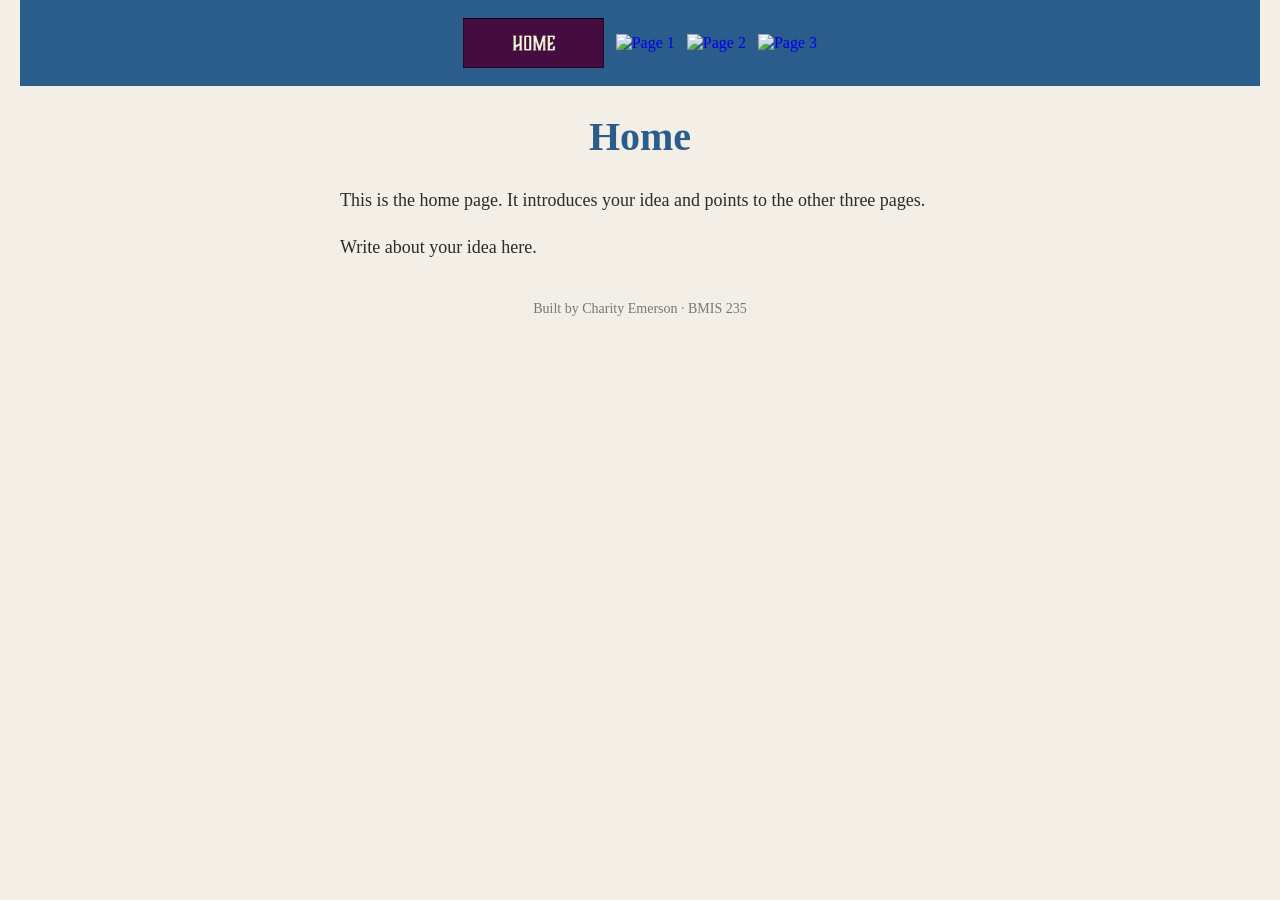
==== index.html @ 497352a0 "Update navigation links to new page names" ====
<!DOCTYPE html>
<!--
  Author: Charity Emerson
  GU username: cemerson2
  Course: BMIS 235 - HTML-3
-->
<html lang="en">
<head>
<meta charset="utf-8">
<meta name="author" content="YOUR NAME">
<title>Home</title>

<!-- this one line connects the page to the stylesheet -->
<link rel="stylesheet" href="styles.css">
</head>
<body>

<!-- ===== MENU ============================================================
     The menu is four links. Each link wraps an image instead of words.
     Build it once on this page, check that every link works,
     then copy the whole <nav> block and paste it over the menu on the
     other three pages, so every page has the exact same menu.
     ===================================================================== -->
<nav>
    <a href="index.html"><img src="img/home.png" alt="Home"></a>
    <a href="rosemary.html"><img src="img/rosemary.png" alt="Page 1"></a>
    <a href="sage.html"><img src="img/sage.png" alt="Page 2"></a>
    <a href="figaro.html"><img src="img/figaro.png" alt="Page 3"></a>
</nav>

<h1>Home</h1>
<p>This is the home page. It introduces your idea and points to the other three pages.</p>
<p>Write about your idea here.</p>

<!-- ===== SHOWCASE ======================================================
     This box is empty on purpose. In Part 7 you paste an interactive
     graphic BETWEEN the opening <div> and the closing </div> below.
     ===================================================================== -->
<div class="showcase"></div>

<!-- Footer: fill in your name -->
<footer>Built by Charity Emerson &middot; BMIS 235</footer>

</body>
</html>
---- styles.css ----
/* =====================================================================
   styles.css  ·  YOUR BRAND
   ---------------------------------------------------------------------
   This one file is your brand guide. Every page that links to it gets
   the same font, the same colors and the same spacing.
   Change a color here once, and every page changes.

   Use the same font and colors you picked for your Excel menu images,
   so the menu and the pages look like one brand.
   ===================================================================== */

body {
    font-family: Georgia, "Times New Roman", serif;
    background-color: #f4efe6;
    color: #2b2b2b;
    margin: 0;
    padding: 0 20px 40px 20px;
}

/* the menu at the top of every page */
nav {
    background-color: #2b5d8c;
    padding: 14px;
    text-align: center;
}

/* every image inside the menu is forced to the same height.
   If your images still look different sizes, their WIDTHS are
   different: go back to Excel and make every cell the same size. */
nav img {
    height: 50px;
    margin: 4px;
    vertical-align: middle;
}

/* no underline or border around the image links */
nav a {
    text-decoration: none;
}

h1 {
    color: #2b5d8c;
    text-align: center;
    font-size: 40px;
}

p {
    max-width: 600px;
    margin: 20px auto;
    font-size: 18px;
    line-height: 1.5;
}

footer {
    text-align: center;
    font-size: 14px;
    color: #777777;
    margin-top: 40px;
}
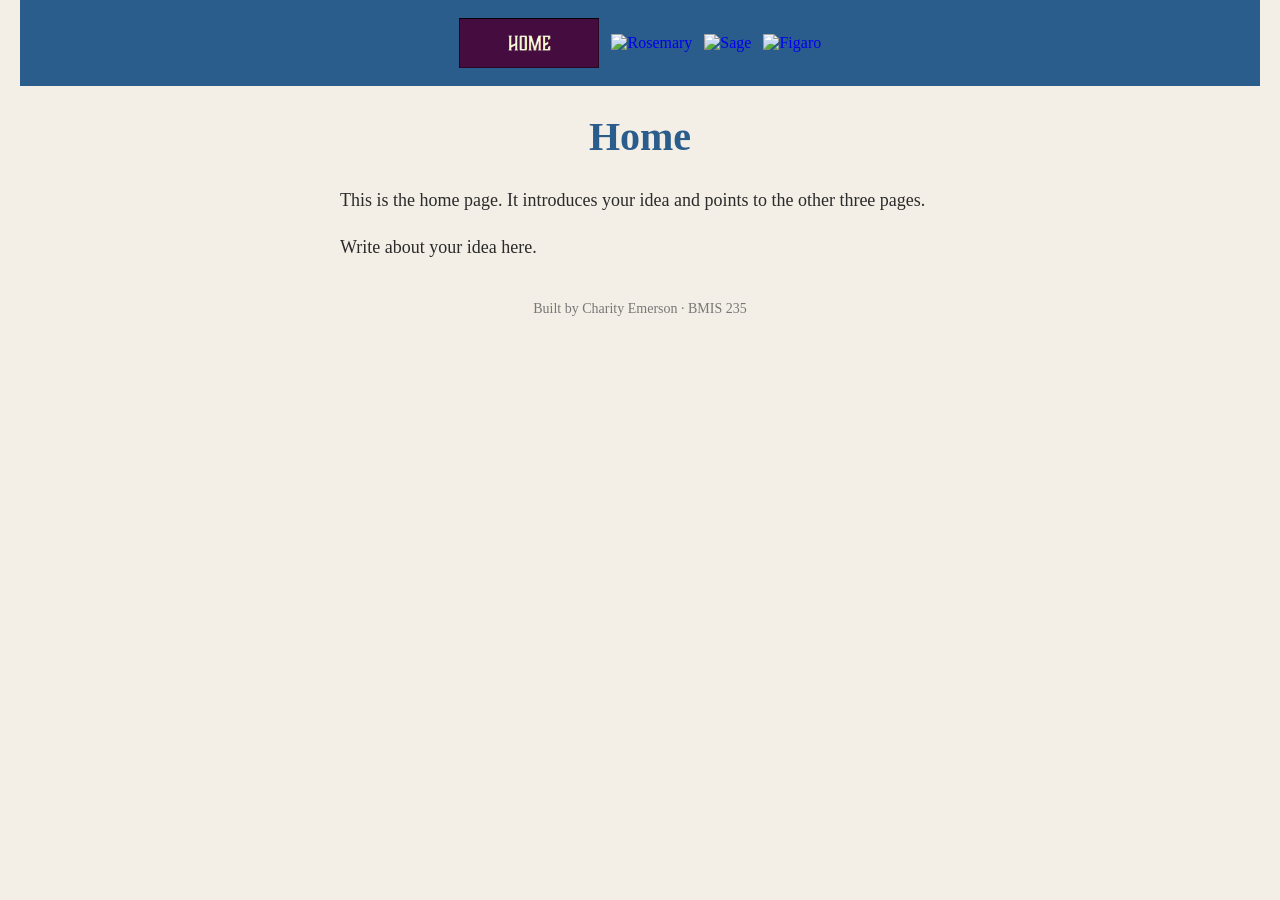
==== commit 02d4004f: "Update navigation links with descriptive alt text" ====
--- a/index.html
+++ b/index.html
@@ -23,9 +23,9 @@
      ===================================================================== -->
 <nav>
     <a href="index.html"><img src="img/home.png" alt="Home"></a>
-    <a href="rosemary.html"><img src="img/rosemary.png" alt="Page 1"></a>
-    <a href="sage.html"><img src="img/sage.png" alt="Page 2"></a>
-    <a href="figaro.html"><img src="img/figaro.png" alt="Page 3"></a>
+    <a href="rosemary.html"><img src="img/rosemary.png" alt="Rosemary"></a>
+    <a href="sage.html"><img src="img/sage.png" alt="Sage"></a>
+    <a href="figaro.html"><img src="img/figaro.png" alt="Figaro"></a>
 </nav>
 
 <h1>Home</h1>
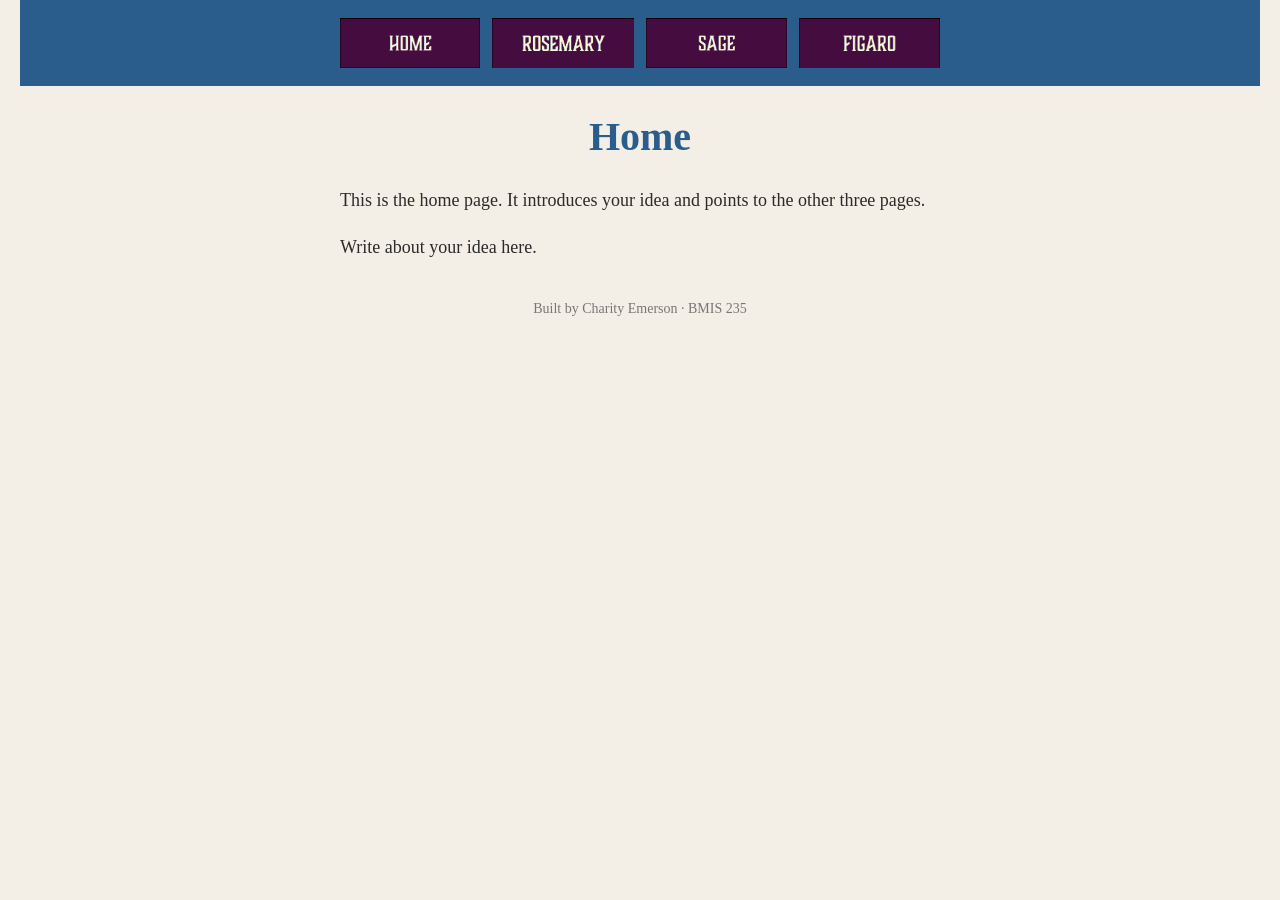
==== commit ea070aa8: "Update navigation links and images in index.html" ====
--- a/index.html
+++ b/index.html
@@ -23,9 +23,9 @@
      ===================================================================== -->
 <nav>
     <a href="index.html"><img src="img/home.png" alt="Home"></a>
-    <a href="rosemary.html"><img src="img/rosemary.png" alt="Rosemary"></a>
-    <a href="sage.html"><img src="img/sage.png" alt="Sage"></a>
-    <a href="figaro.html"><img src="img/figaro.png" alt="Figaro"></a>
+    <a href="rosemary.html"><img src="img/page1.png" alt="Rosemary"></a>
+    <a href="sage.html"><img src="img/page2.png" alt="Sage"></a>
+    <a href="figaro.html"><img src="img/page3.png" alt="Figaro"></a>
 </nav>
 
 <h1>Home</h1>
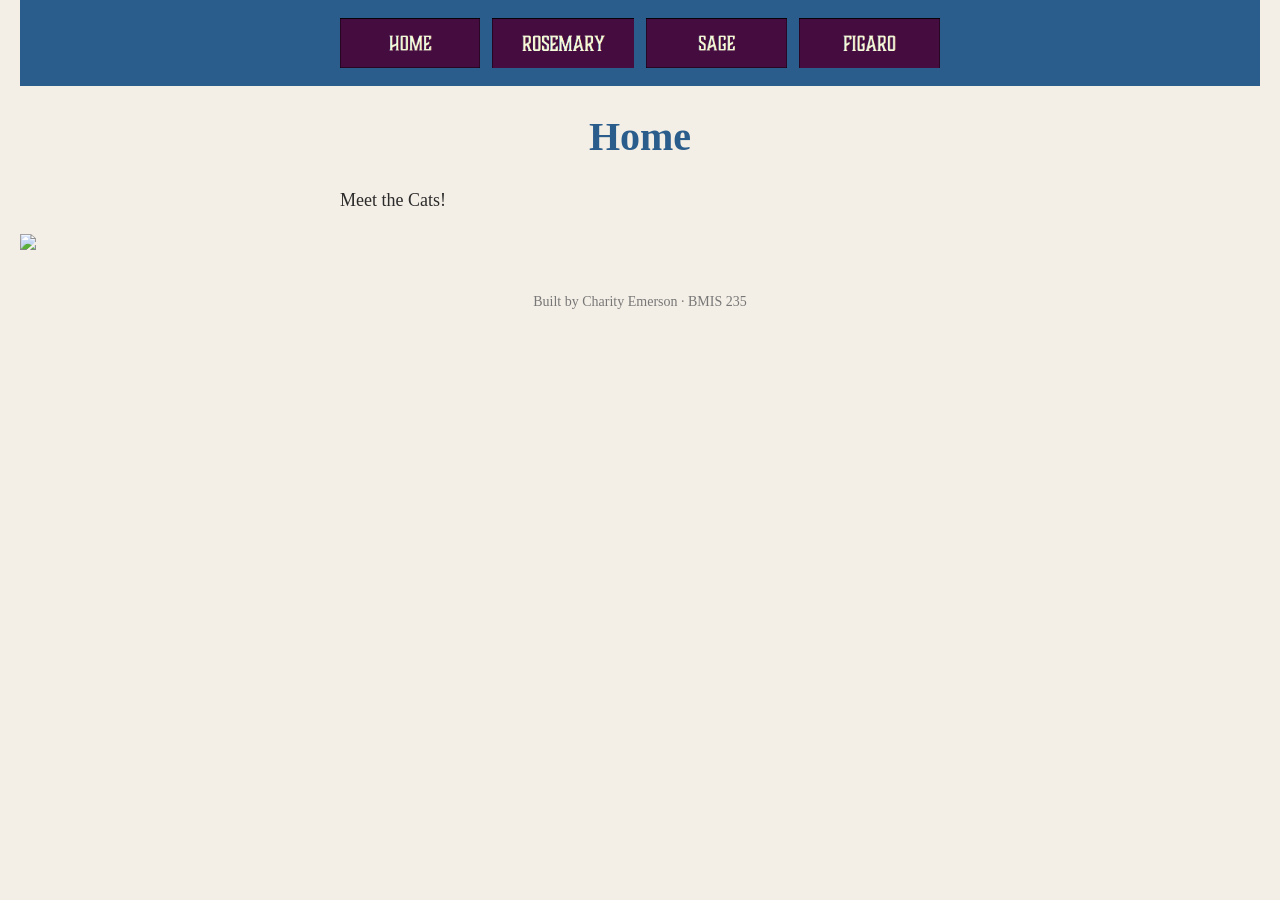
==== commit cd20433e: "Introduce family cats on the home page Added a paragraph introducing the cats and their personalitie" ====
--- a/index.html
+++ b/index.html
@@ -29,8 +29,11 @@
 </nav>
 
 <h1>Home</h1>
-<p>This is the home page. It introduces your idea and points to the other three pages.</p>
-<p>Write about your idea here.</p>
+<p>Meet the Cats!</p>
+<img src="
+<p>My family has 3 cats at home Rosemary (my cat), Sage (my mom's cat), Figaro (my sister's cat).
+  Each of them have a very distinct personality and habits. Click their names at the top to learn more about them!
+</p>
 
 <!-- ===== SHOWCASE ======================================================
      This box is empty on purpose. In Part 7 you paste an interactive
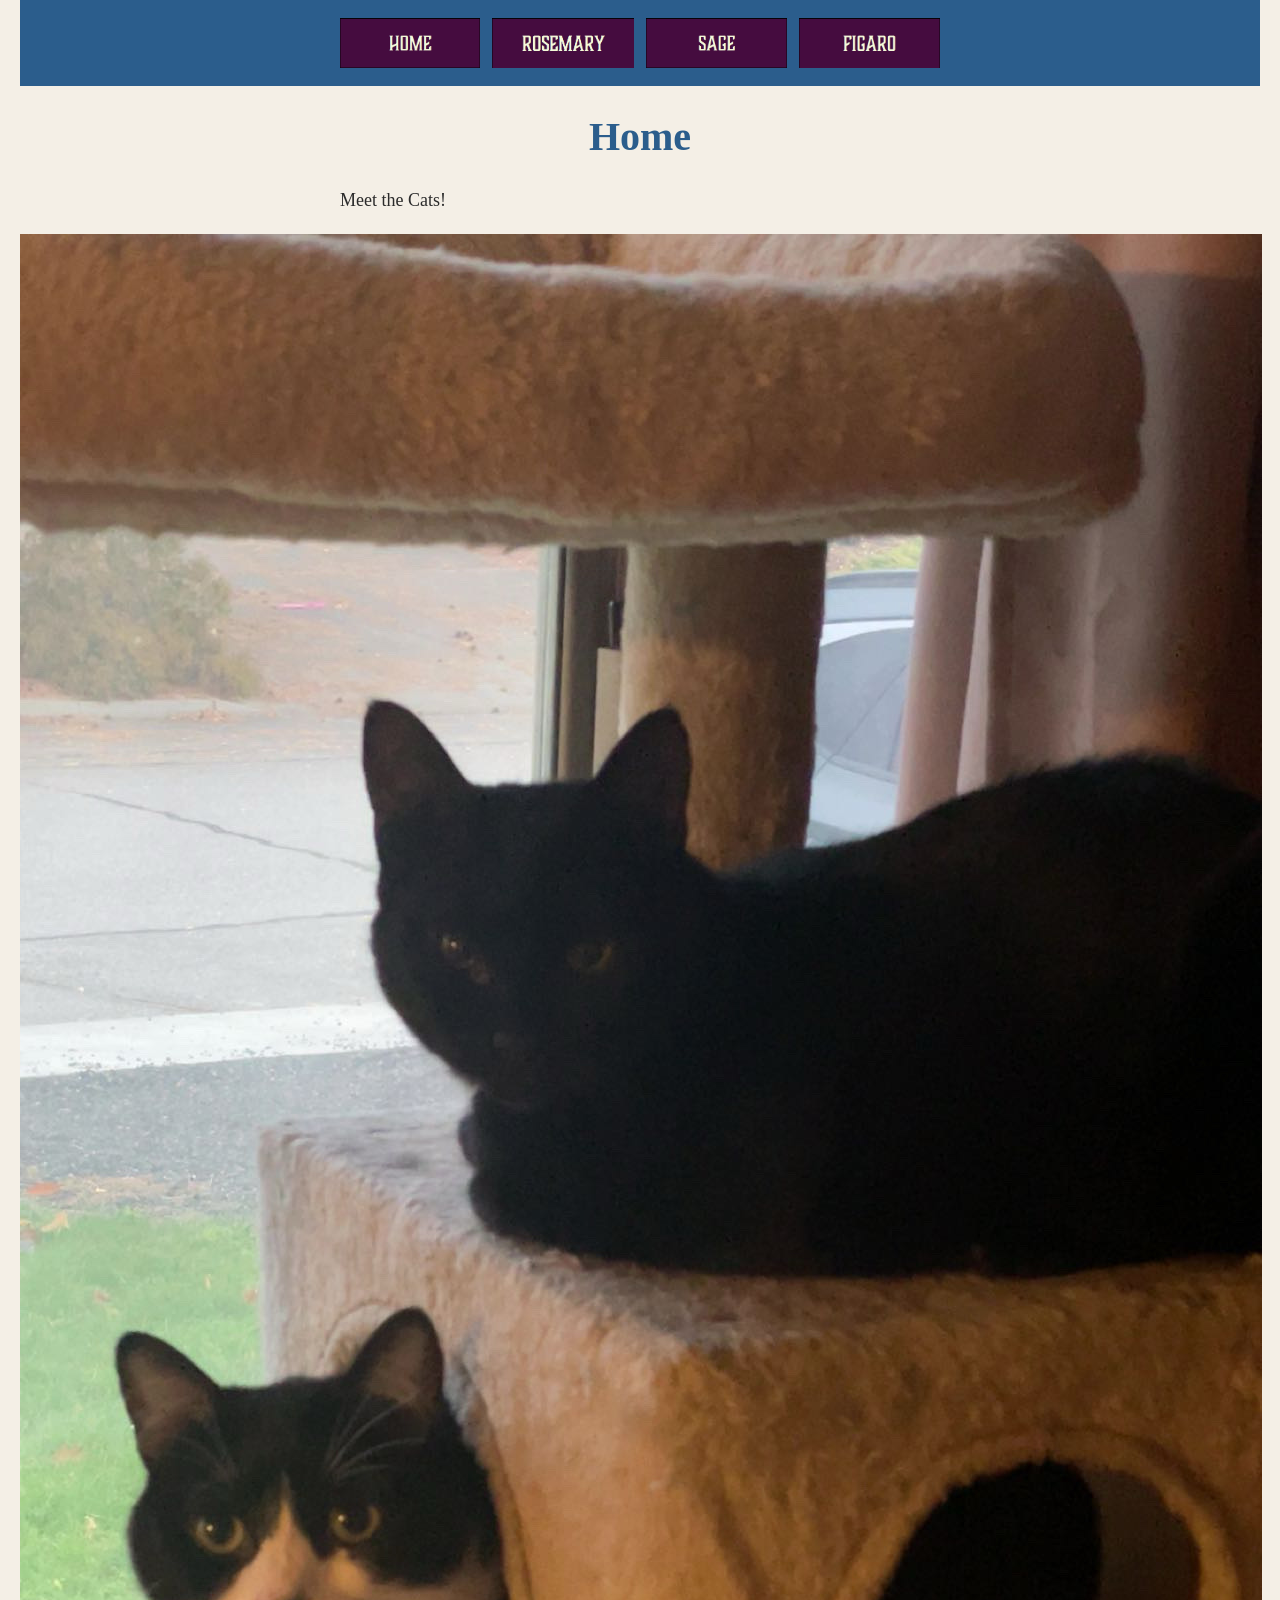
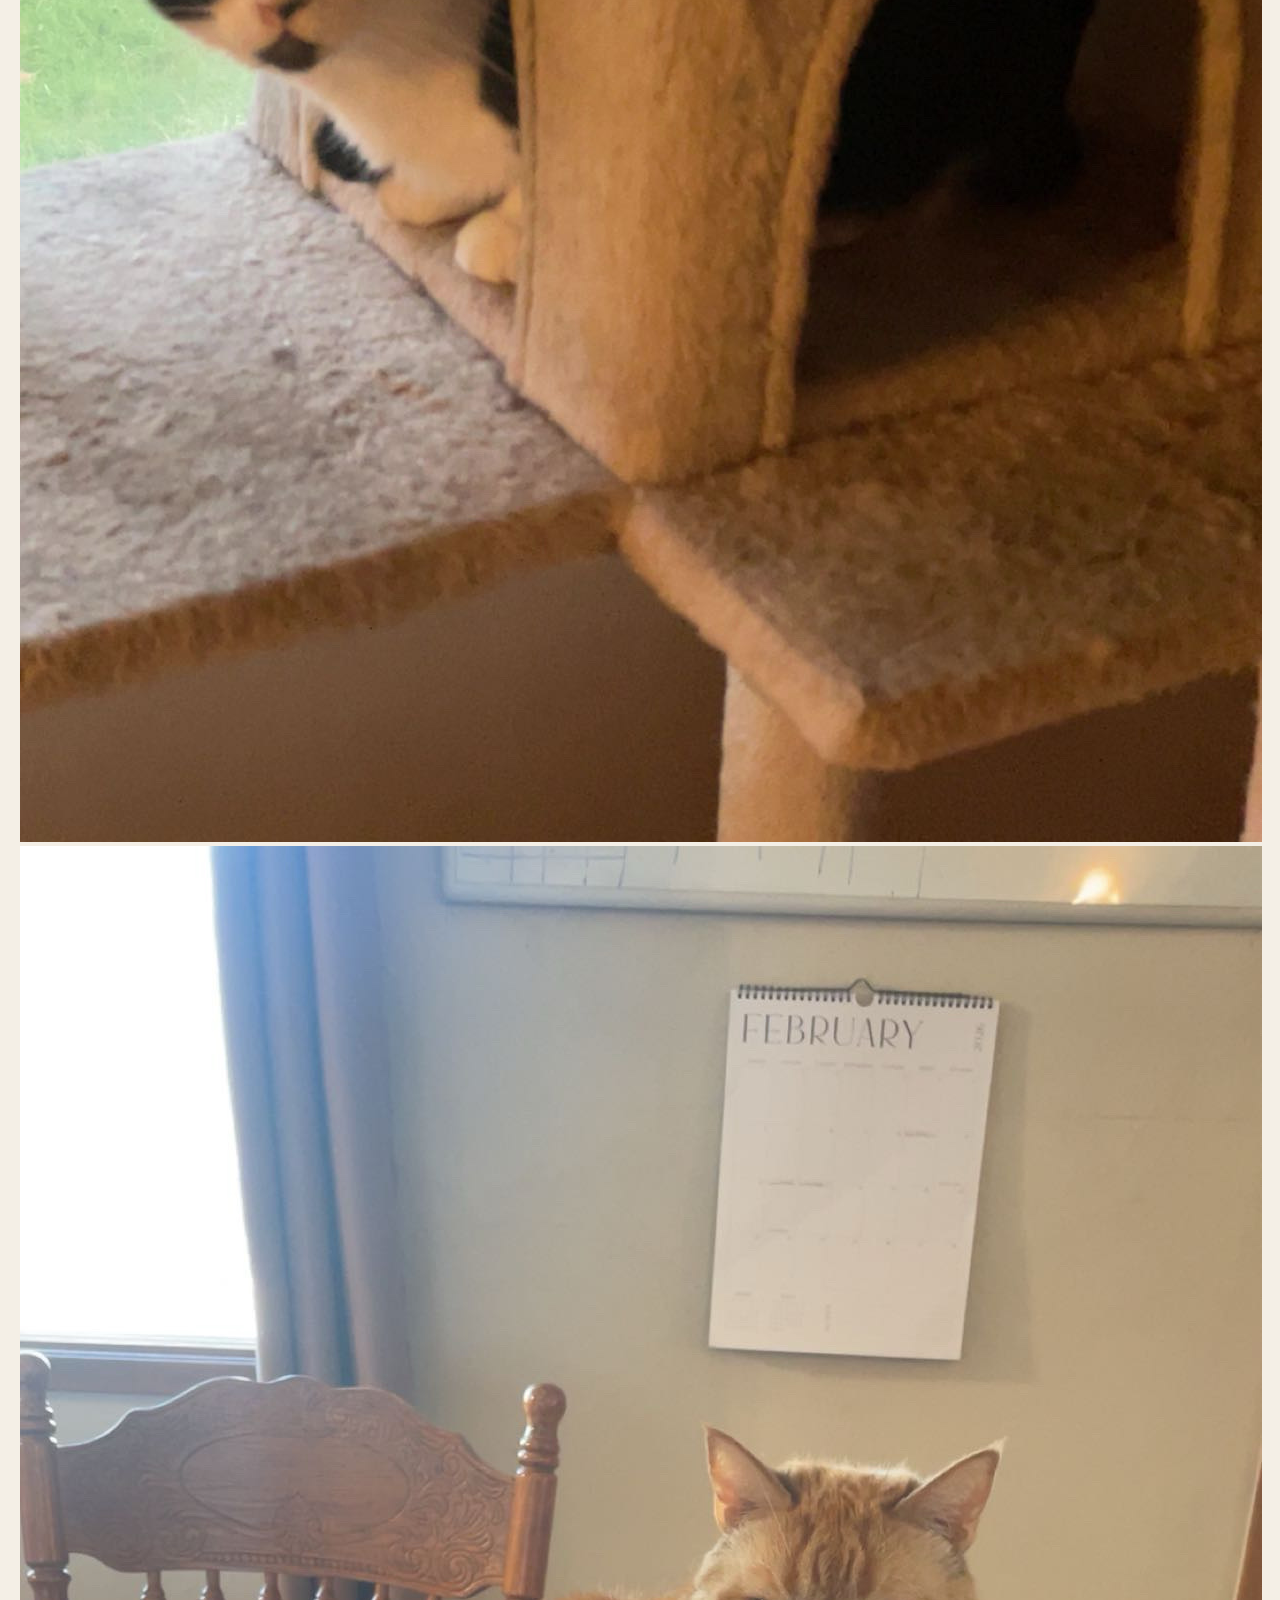
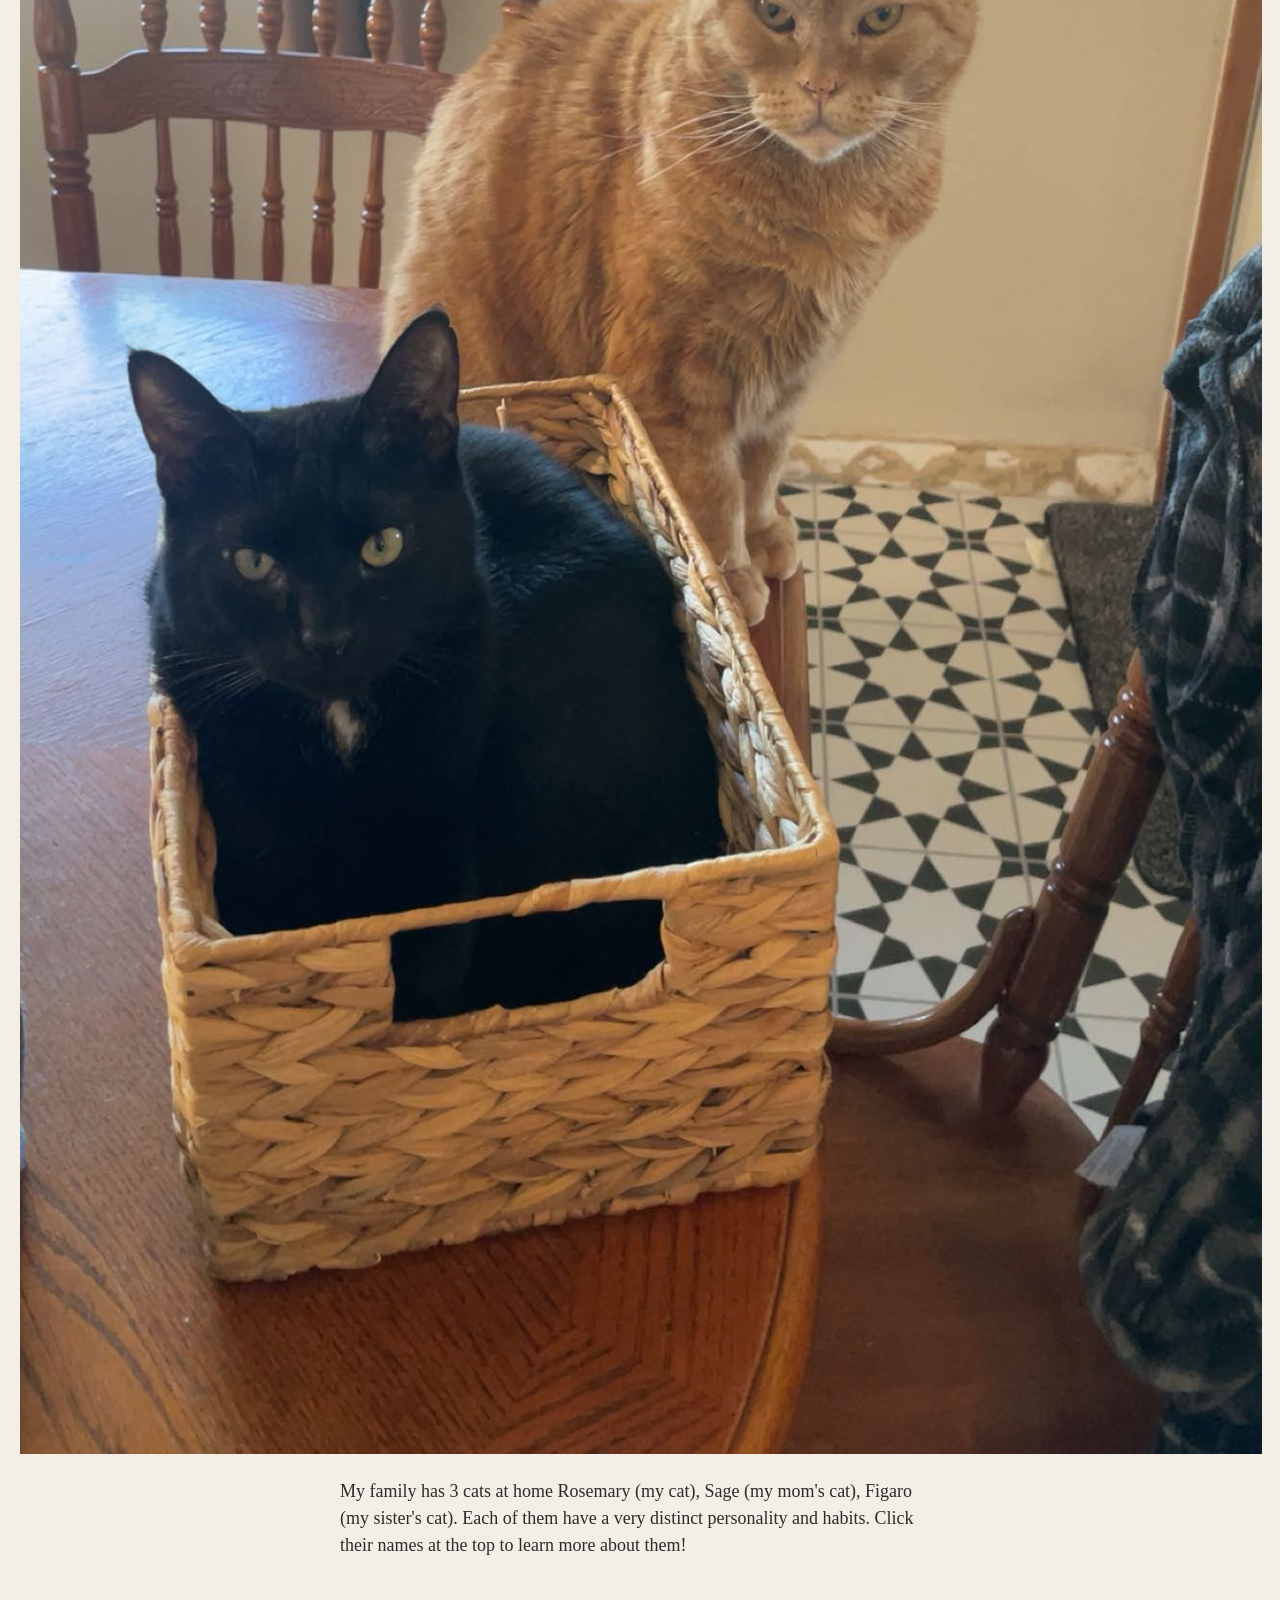
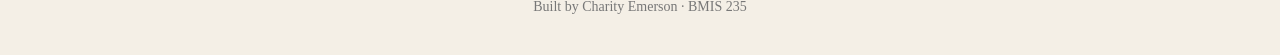
==== commit 3e9ffb94: "Fix HTML structure and remove extra line break Removed unnecessary line break and fixed HTML structu" ====
--- a/index.html
+++ b/index.html
@@ -30,10 +30,10 @@
 
 <h1>Home</h1>
 <p>Meet the Cats!</p>
-<img src="
+<img src="img/figandsage.JPG" alt="Figaro and Sage on the cat tree">
+<img src="img/rosemaryandfig.JPG" alt="Rosemary and Figaro on the table">
 <p>My family has 3 cats at home Rosemary (my cat), Sage (my mom's cat), Figaro (my sister's cat).
-  Each of them have a very distinct personality and habits. Click their names at the top to learn more about them!
-</p>
+  Each of them have a very distinct personality and habits. Click their names at the top to learn more about them!</p>
 
 <!-- ===== SHOWCASE ======================================================
      This box is empty on purpose. In Part 7 you paste an interactive
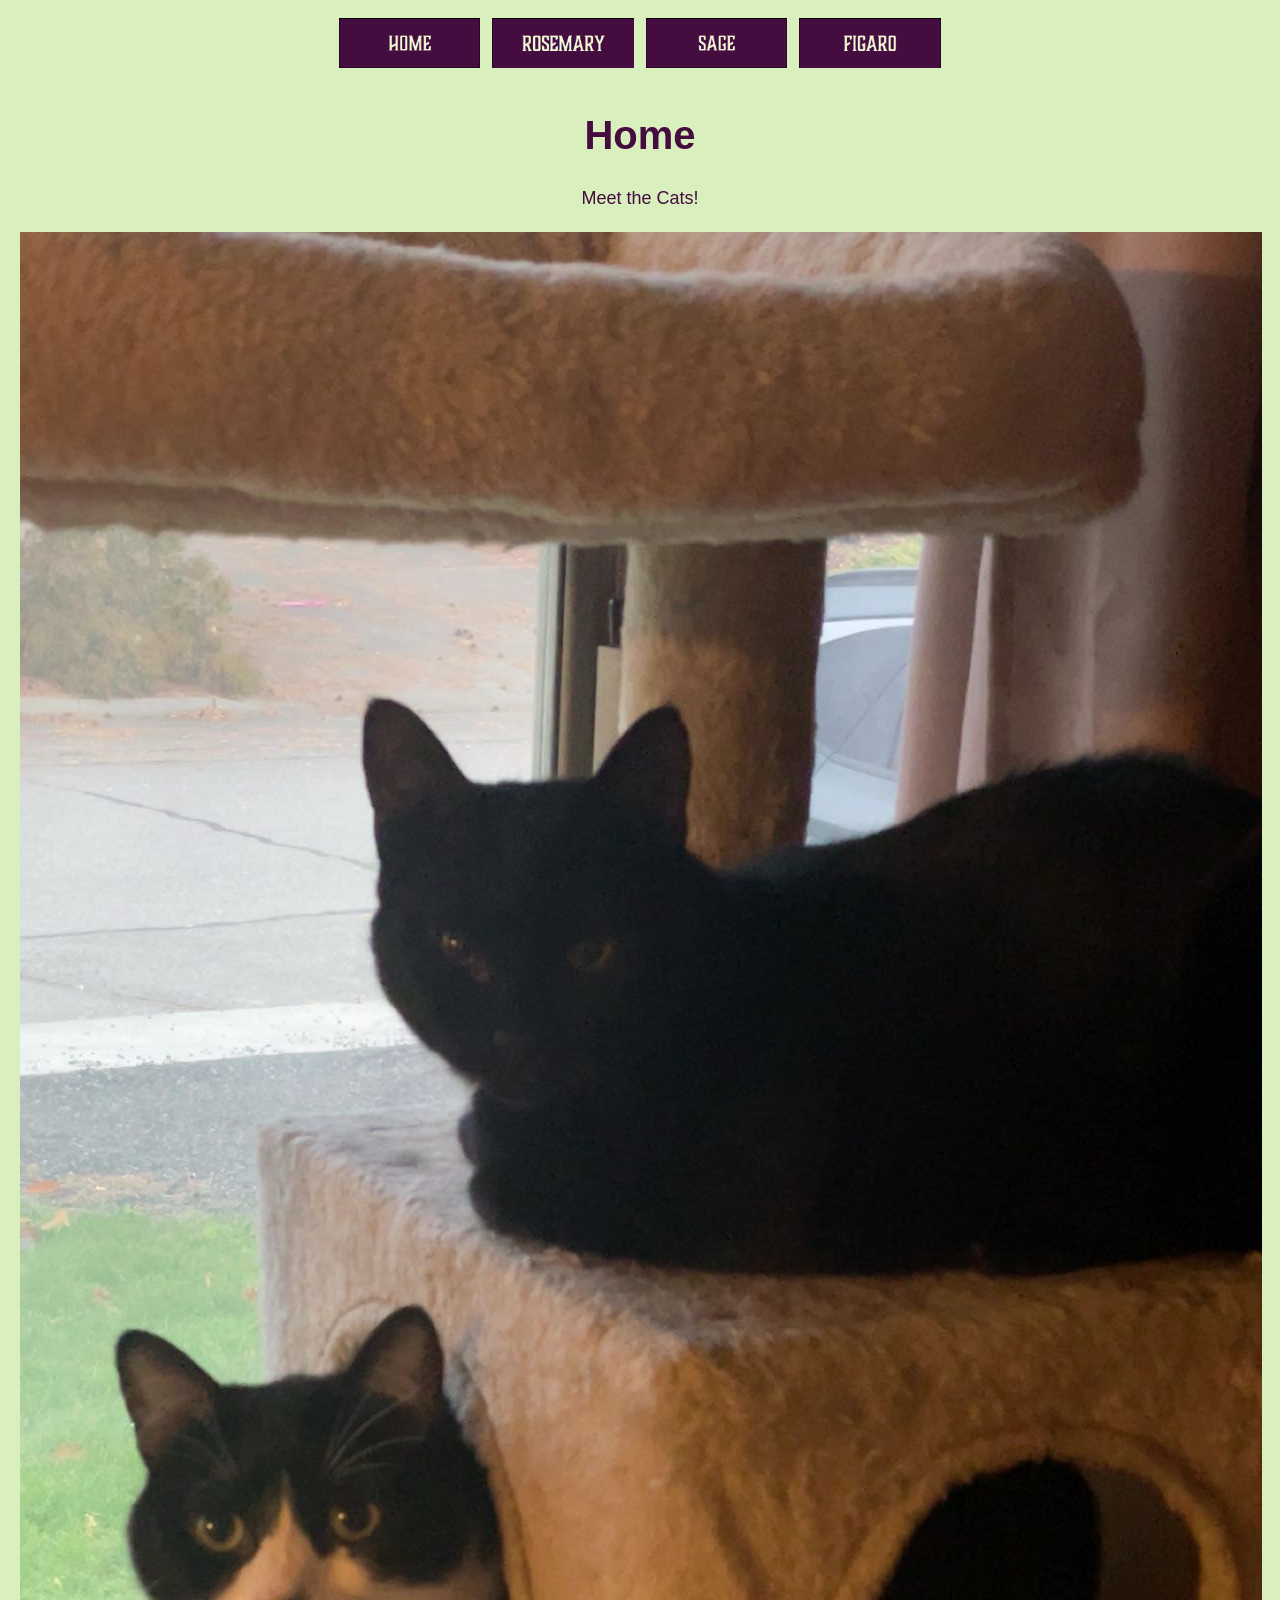
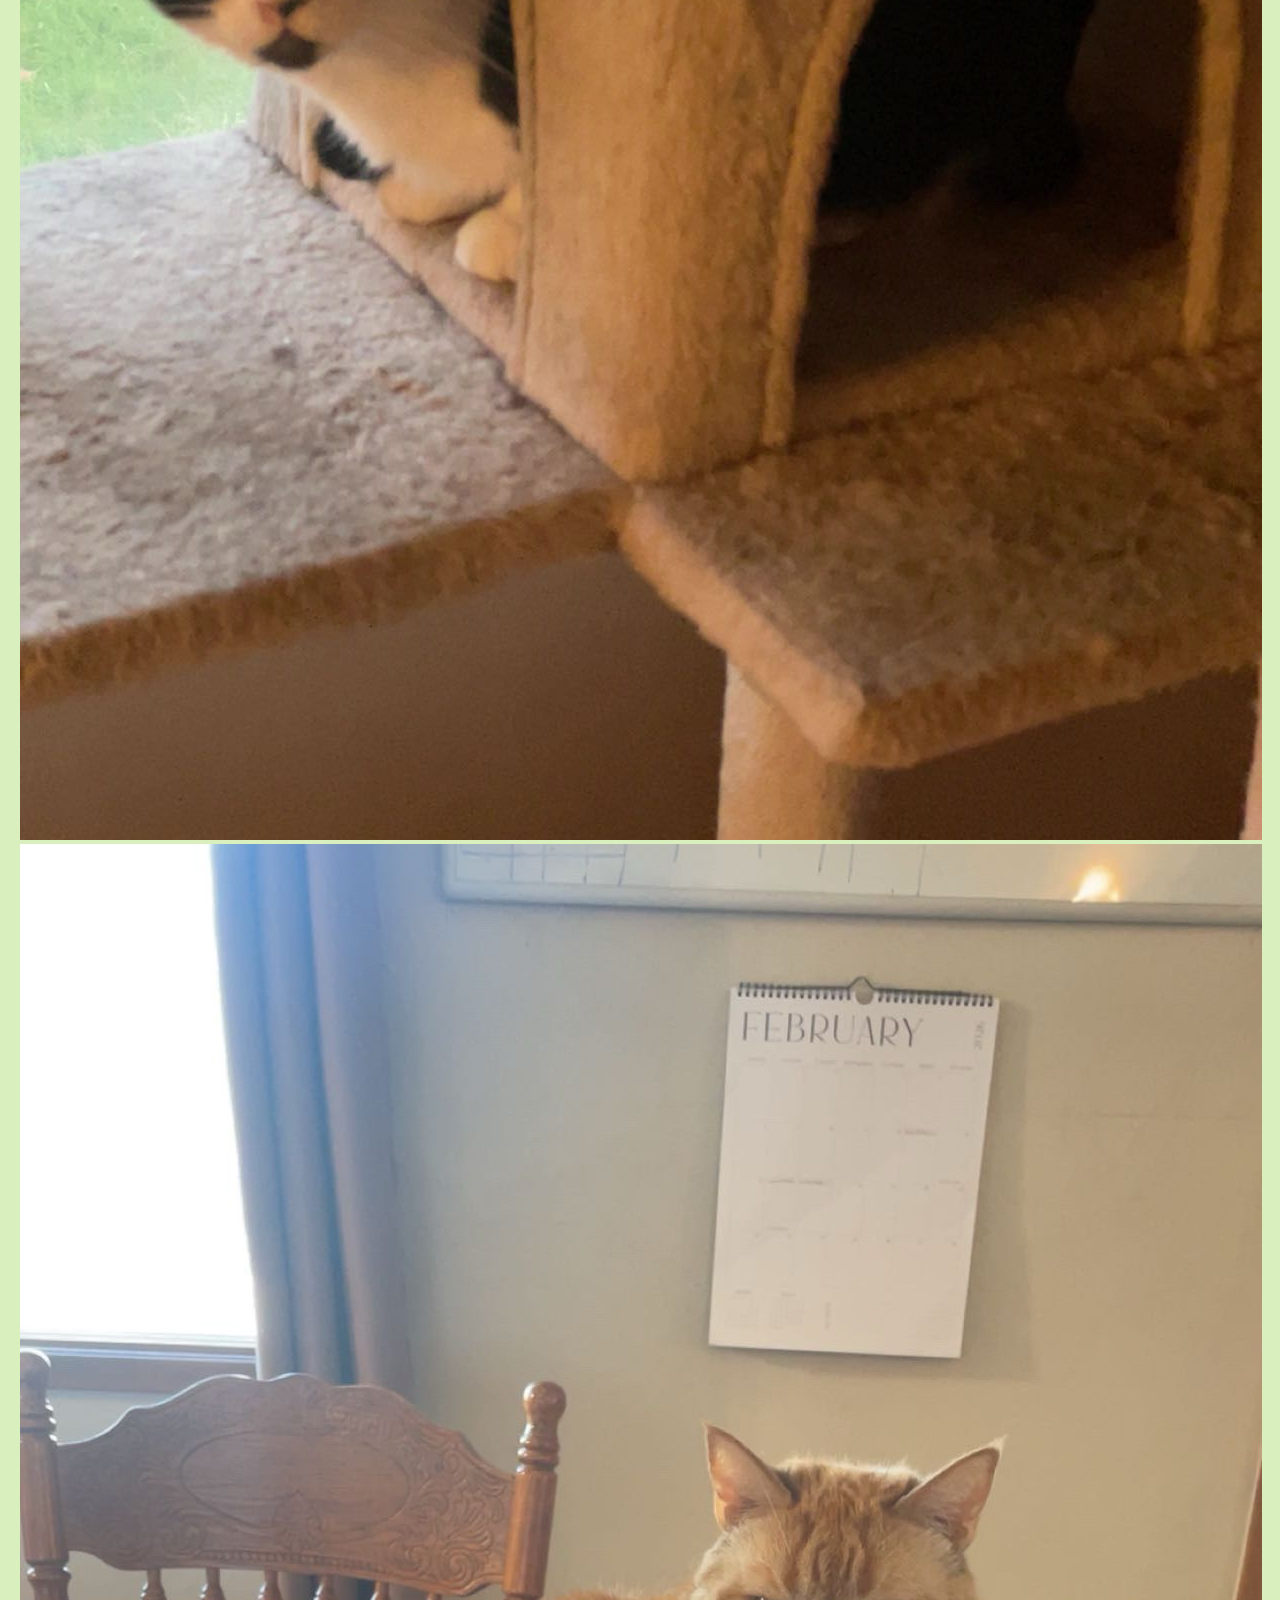
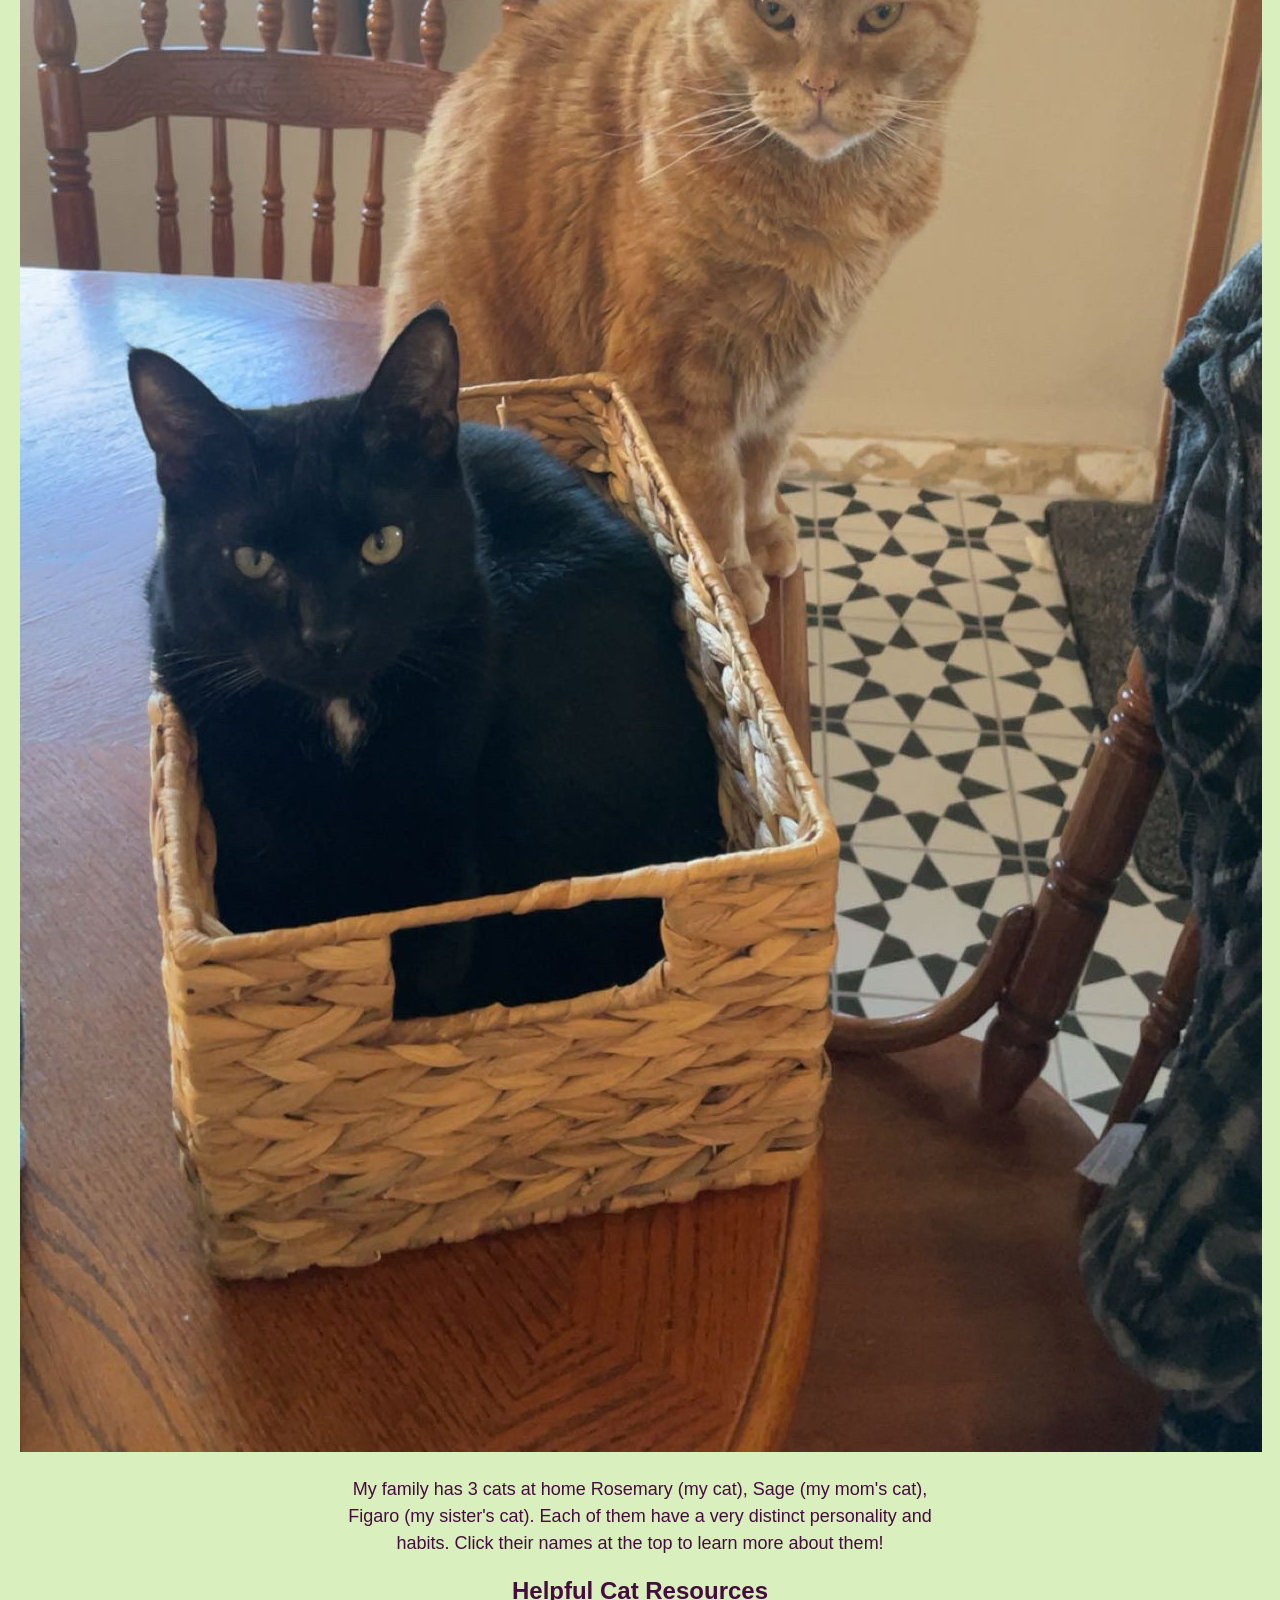
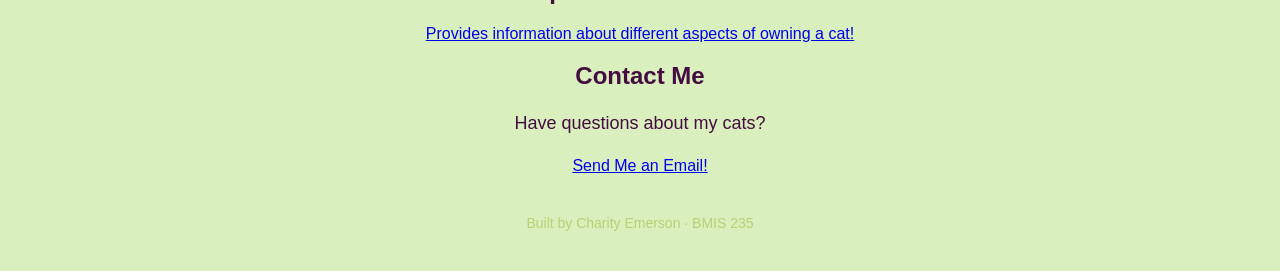
==== commit 2862f9a6: "Add helpful cat resources and contact section" ====
--- a/index.html
+++ b/index.html
@@ -35,12 +35,33 @@
 <p>My family has 3 cats at home Rosemary (my cat), Sage (my mom's cat), Figaro (my sister's cat).
   Each of them have a very distinct personality and habits. Click their names at the top to learn more about them!</p>
 
+<section>
+    <h2>Helpful Cat Resources</h2>
+
+    <a href="https://www.rspca.org.uk/adviceandwelfare/pets/cats"
+       target="_blank">
+       Provides information about different aspects of owning a cat!
+    </a>
+
+</section>
 <!-- ===== SHOWCASE ======================================================
      This box is empty on purpose. In Part 7 you paste an interactive
      graphic BETWEEN the opening <div> and the closing </div> below.
      ===================================================================== -->
 <div class="showcase"></div>
 
+<section>
+    <h2>Contact Me</h2>
+    <p>
+        Have questions about my cats?
+    </p>
+    <a href="mailto:cemerson2@zagmail.gonzaga.edu">
+        Send Me an Email! 
+    </a>
+
+</section>
+  
+
 <!-- Footer: fill in your name -->
 <footer>Built by Charity Emerson &middot; BMIS 235</footer>
 
--- a/styles.css
+++ b/styles.css
@@ -10,16 +10,17 @@
    ===================================================================== */
 
 body {
-    font-family: Georgia, "Times New Roman", serif;
-    background-color: #f4efe6;
-    color: #2b2b2b;
+    font-family: Arial, sans-serif;
+    background-color: #D9EFBD;
+    color: #450C3F;
     margin: 0;
+    text-align: center;
     padding: 0 20px 40px 20px;
 }
 
 /* the menu at the top of every page */
 nav {
-    background-color: #2b5d8c;
+    background-color: B9D175;
     padding: 14px;
     text-align: center;
 }
@@ -39,7 +40,7 @@
 }
 
 h1 {
-    color: #2b5d8c;
+    color: #450C3F;
     text-align: center;
     font-size: 40px;
 }
@@ -54,6 +55,25 @@
 footer {
     text-align: center;
     font-size: 14px;
-    color: #777777;
+    color: #B9D175;
     margin-top: 40px;
 }
+
+.cat-photos {
+    display: flex;
+    justify-content: center;
+    gap: 20px;
+    flex-wrap: wrap;
+}
+
+.cat-photos img {
+    width: 250px;
+    height: 200px;
+    object-fit: cover;
+    border-radius: 12px;
+}
+
+.interactive, .links {
+    padding: 25px;
+}
+
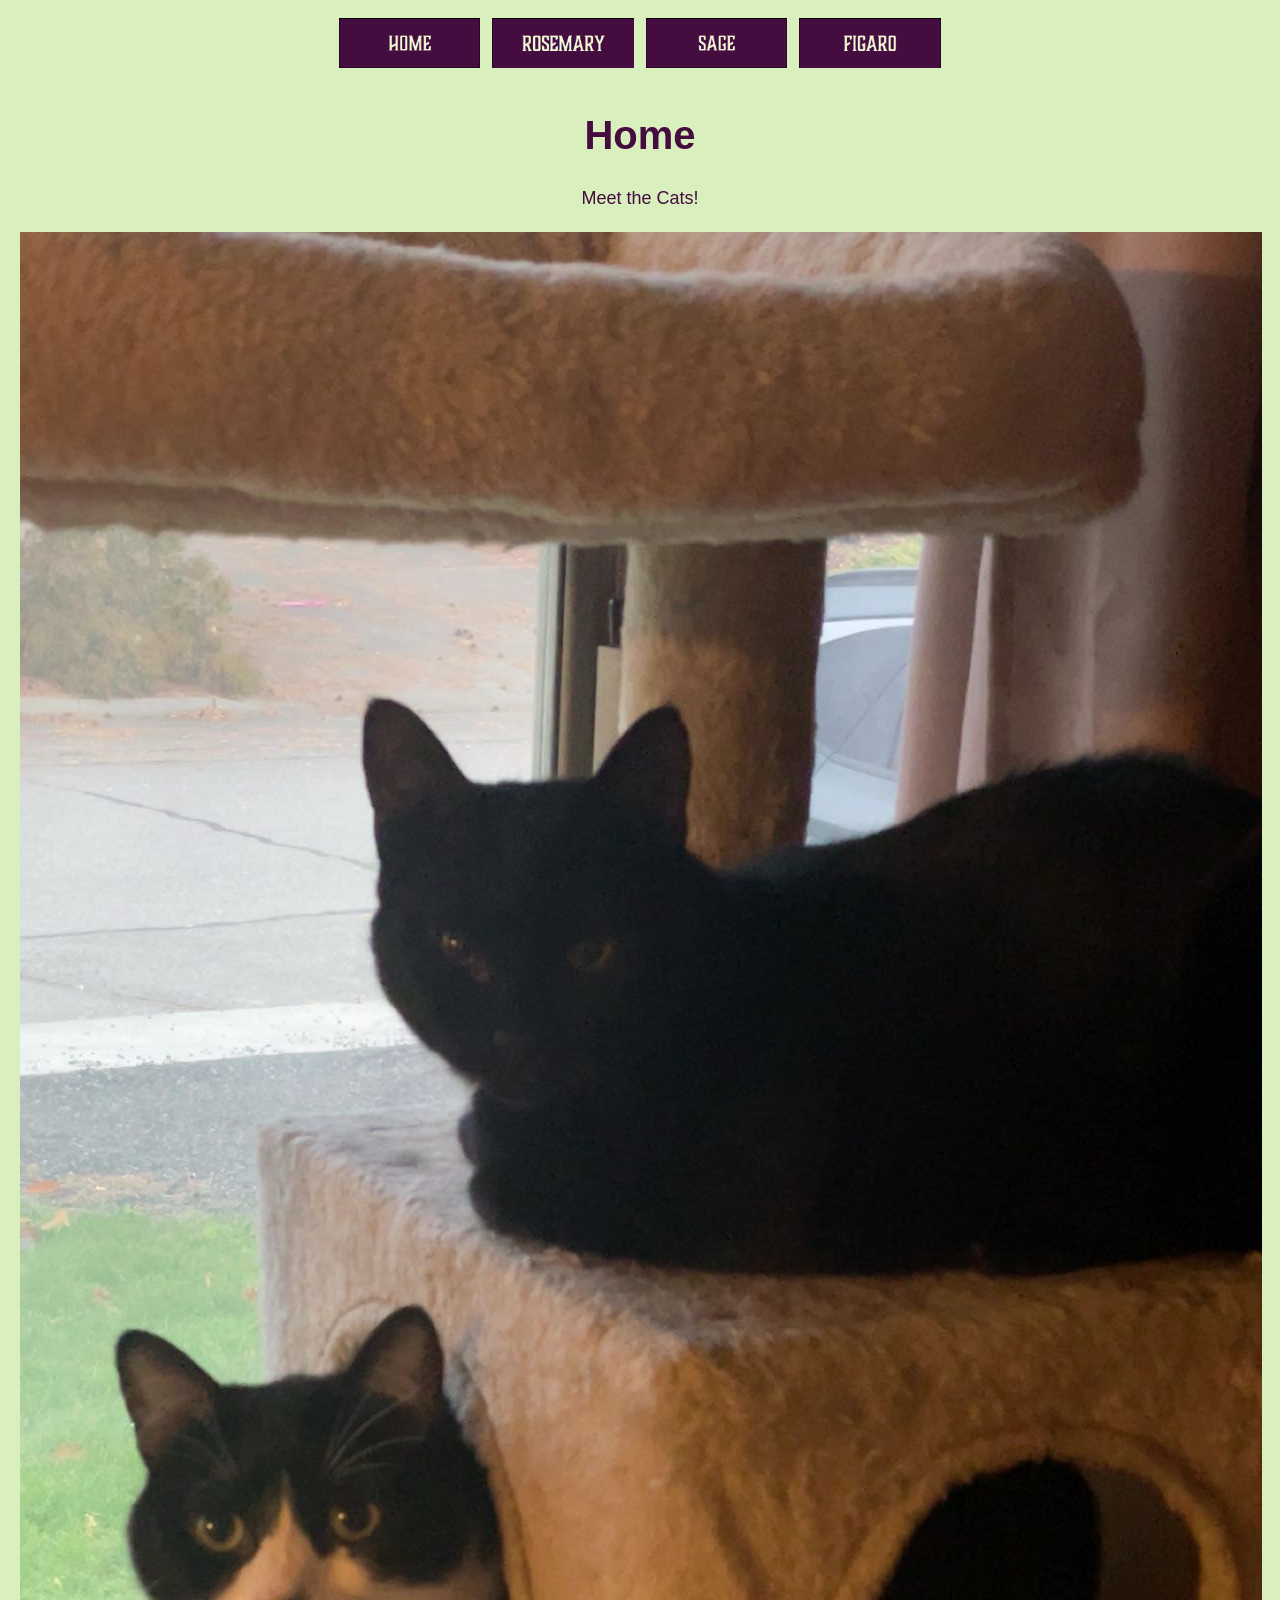
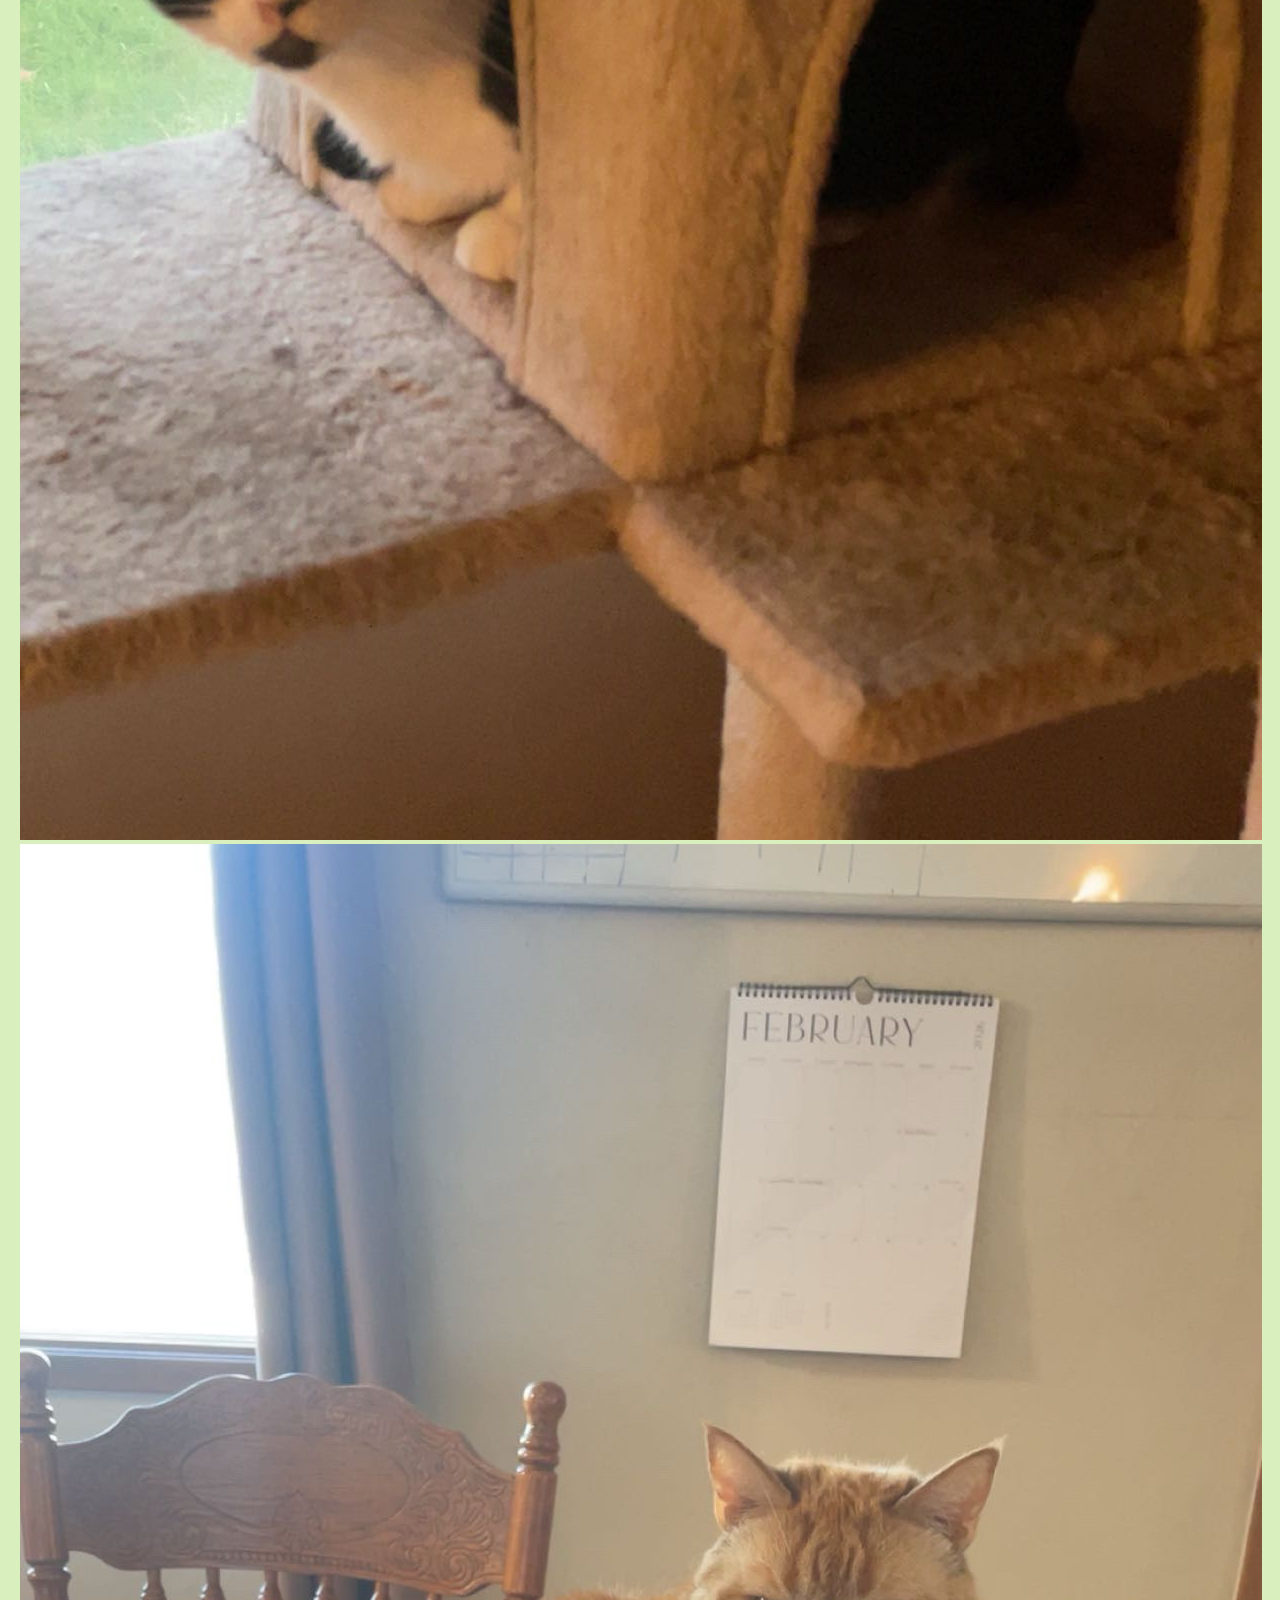
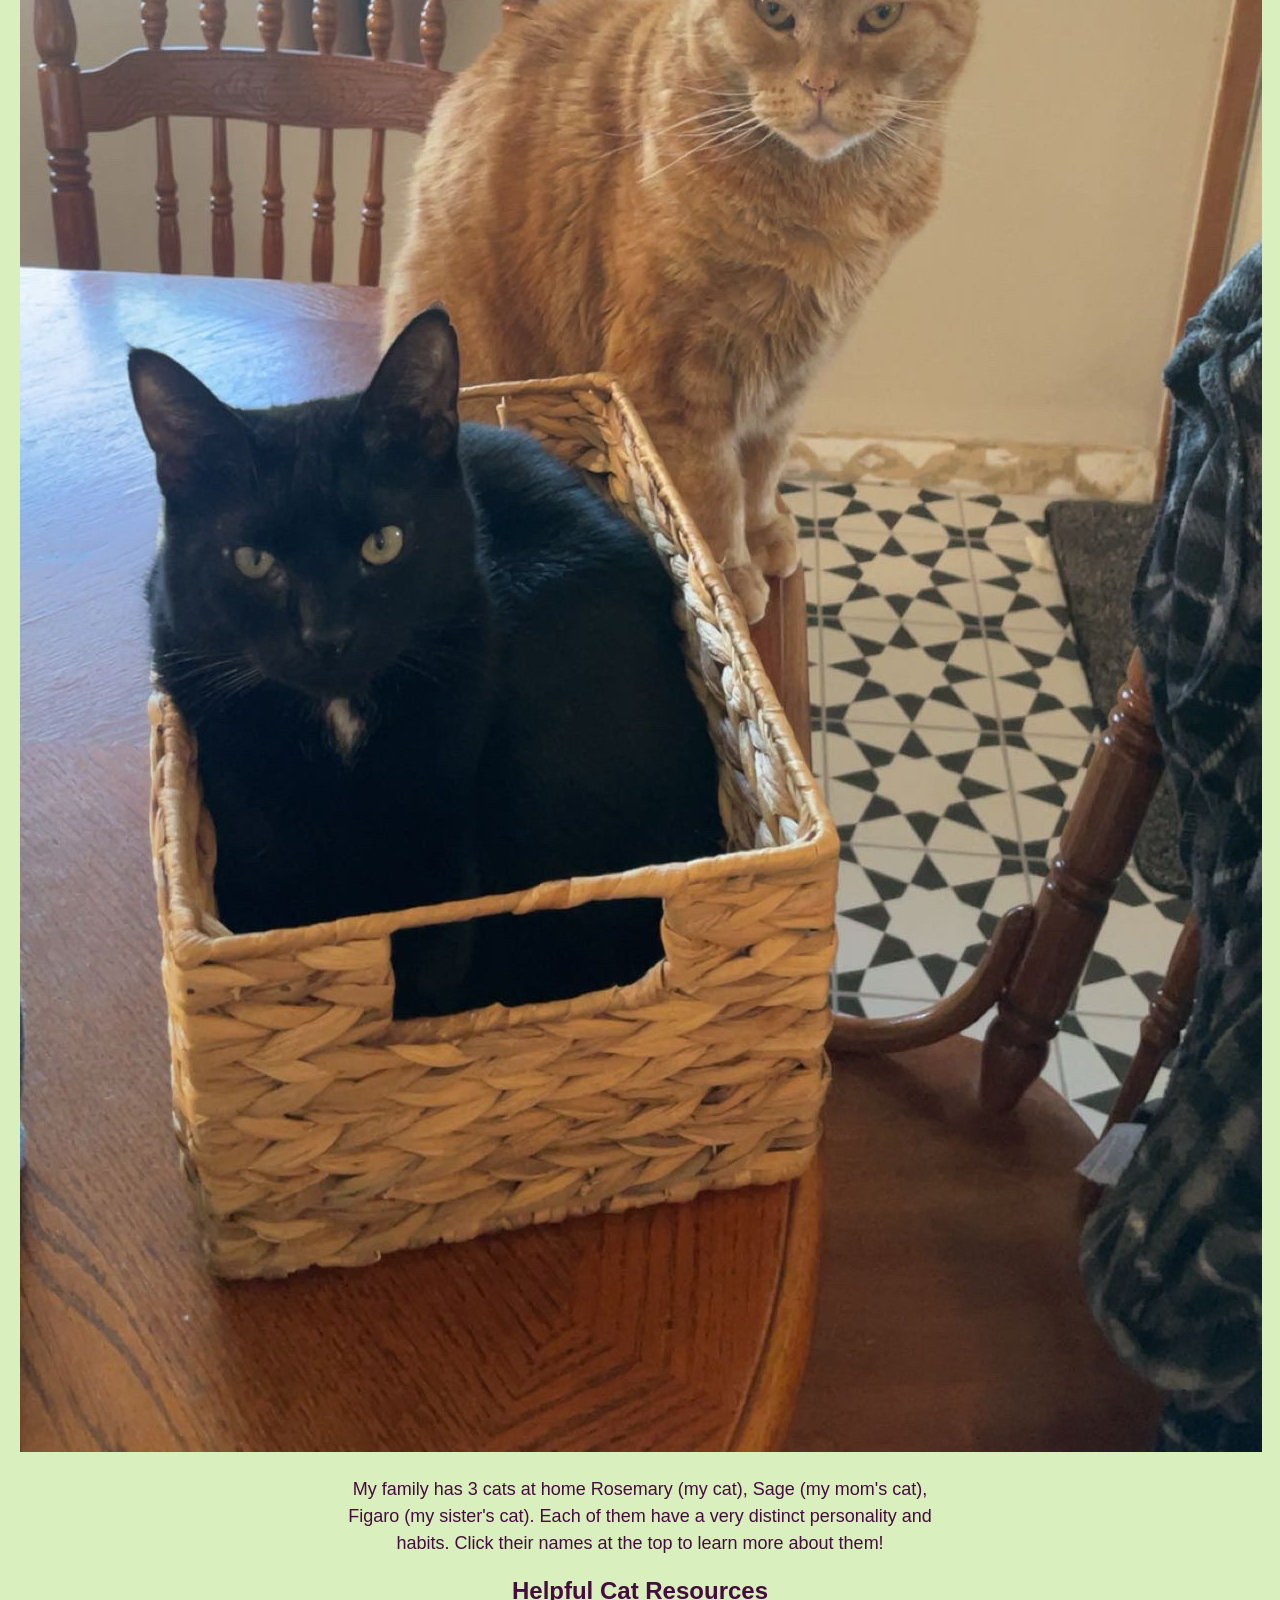
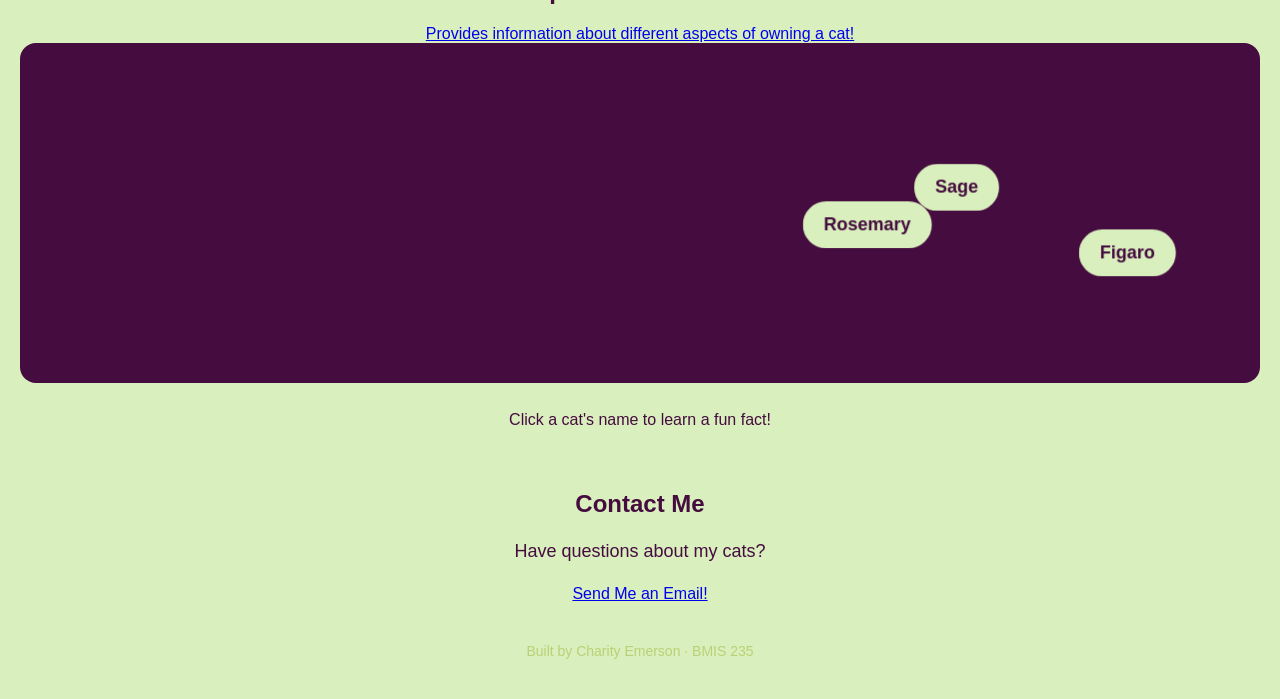
==== commit d72de285: "Implement interactive cat showcase with styles Added interactive cat names and fun facts with CSS an" ====
--- a/index.html
+++ b/index.html
@@ -48,8 +48,146 @@
      This box is empty on purpose. In Part 7 you paste an interactive
      graphic BETWEEN the opening <div> and the closing </div> below.
      ===================================================================== -->
-<div class="showcase"></div>
-
+<div class="showcase">
+<!-- HTML: the play area where the cat names bounce, plus the box that shows the fun fact -->
+<div class="cat-stage" aria-label="Bouncing cat names. Click a name to read a fun fact."></div>
+<div class="cat-fact" aria-live="polite">Click a cat's name to learn a fun fact!</div>
+
+<!-- CSS: brand colors (#450C3F main, #D9EFBD accent), Arial font, and a layout that stays under 500px tall -->
+<style>
+  .showcase .cat-stage {
+    position: relative;
+    width: 100%;
+    height: 340px;
+    max-height: 60vh;
+    background: #450C3F;
+    border-radius: 16px;
+    overflow: hidden;
+    font-family: Arial, sans-serif;
+  }
+  .showcase .cat-name {
+    position: absolute;
+    top: 0;
+    left: 0;
+    margin: 0;
+    padding: 10px 18px;
+    background: #D9EFBD;
+    color: #450C3F;
+    border: 3px solid #D9EFBD;
+    border-radius: 999px;
+    font-family: Arial, sans-serif;
+    font-size: 18px;
+    font-weight: bold;
+    cursor: pointer;
+    white-space: nowrap;
+    will-change: transform;
+  }
+  .showcase .cat-name:hover,
+  .showcase .cat-name:focus-visible {
+    outline: none;
+    box-shadow: 0 0 0 3px #ffffff;
+  }
+  .showcase .cat-name.is-selected {
+    background: #450C3F;
+    color: #D9EFBD;
+  }
+  .showcase .cat-fact {
+    box-sizing: border-box;
+    width: 100%;
+    min-height: 76px;
+    margin-top: 12px;
+    padding: 14px 16px;
+    background: #D9EFBD;
+    color: #450C3F;
+    border-radius: 12px;
+    font-family: Arial, sans-serif;
+    font-size: 16px;
+    line-height: 1.4;
+  }
+  @media (max-width: 480px) {
+    .showcase .cat-name { font-size: 16px; padding: 8px 14px; }
+  }
+</style>
+
+<!-- JavaScript: edit the cats list, then it makes each name bounce around and shows a fun fact on click -->
+<script>
+(function () {
+  // ✏️ EDIT ME: replace these with your cats' real names and fun facts
+  var cats = [
+    { name: "Rosemary", fact: "She is a female orange cat with orange eyes! (pretty rare!)" },
+    { name: "Sage",    fact: "She waits on the bathroom counter for us to turn the faucet on for her!." },
+    { name: "Figaro",     fact: "My sister named him Figaro because he looks really similar to the cat from Pinoccho name Figaro" }
+  ];
+
+  var stage = document.querySelector(".showcase .cat-stage");
+  var factBox = document.querySelector(".showcase .cat-fact");
+  if (!stage || !factBox) return;
+
+  var reduceMotion = window.matchMedia &&
+    window.matchMedia("(prefers-reduced-motion: reduce)").matches;
+  var speed = reduceMotion ? 0 : 1;
+
+  var items = cats.map(function (cat) {
+    var btn = document.createElement("button");
+    btn.type = "button";
+    btn.className = "cat-name";
+    btn.textContent = cat.name;
+    stage.appendChild(btn);
+
+    var item = {
+      el: btn,
+      cat: cat,
+      x: Math.random() * Math.max(stage.clientWidth - btn.offsetWidth, 1),
+      y: Math.random() * Math.max(stage.clientHeight - btn.offsetHeight, 1),
+      vx: (Math.random() < 0.5 ? -1 : 1) * (0.8 + Math.random() * 0.8),
+      vy: (Math.random() < 0.5 ? -1 : 1) * (0.8 + Math.random() * 0.8),
+      paused: false
+    };
+
+    btn.addEventListener("mouseenter", function () { item.paused = true; });
+    btn.addEventListener("mouseleave", function () { item.paused = false; });
+    btn.addEventListener("focus", function () { item.paused = true; });
+    btn.addEventListener("blur", function () { item.paused = false; });
+
+    btn.addEventListener("click", function () {
+      items.forEach(function (other) { other.el.classList.remove("is-selected"); });
+      btn.classList.add("is-selected");
+      factBox.innerHTML = "";
+      var strong = document.createElement("strong");
+      strong.textContent = cat.name + ": ";
+      factBox.appendChild(strong);
+      factBox.appendChild(document.createTextNode(cat.fact));
+    });
+
+    btn.style.transform = "translate(" + item.x + "px," + item.y + "px)";
+    return item;
+  });
+
+  var last = performance.now();
+  function frame(now) {
+    var step = Math.min((now - last) / 16.67, 3);
+    last = now;
+    var w = stage.clientWidth;
+    var h = stage.clientHeight;
+
+    items.forEach(function (it) {
+      if (!it.paused) {
+        var maxX = Math.max(w - it.el.offsetWidth, 0);
+        var maxY = Math.max(h - it.el.offsetHeight, 0);
+        it.x += it.vx * step * speed;
+        it.y += it.vy * step * speed;
+        if (it.x <= 0)    { it.x = 0;    it.vx =  Math.abs(it.vx); }
+        if (it.x >= maxX) { it.x = maxX; it.vx = -Math.abs(it.vx); }
+        if (it.y <= 0)    { it.y = 0;    it.vy =  Math.abs(it.vy); }
+        if (it.y >= maxY) { it.y = maxY; it.vy = -Math.abs(it.vy); }
+        it.el.style.transform = "translate(" + it.x + "px," + it.y + "px)";
+      }
+    });
+    requestAnimationFrame(frame);
+  }
+  requestAnimationFrame(frame);
+})();
+</script>
 <section>
     <h2>Contact Me</h2>
     <p>
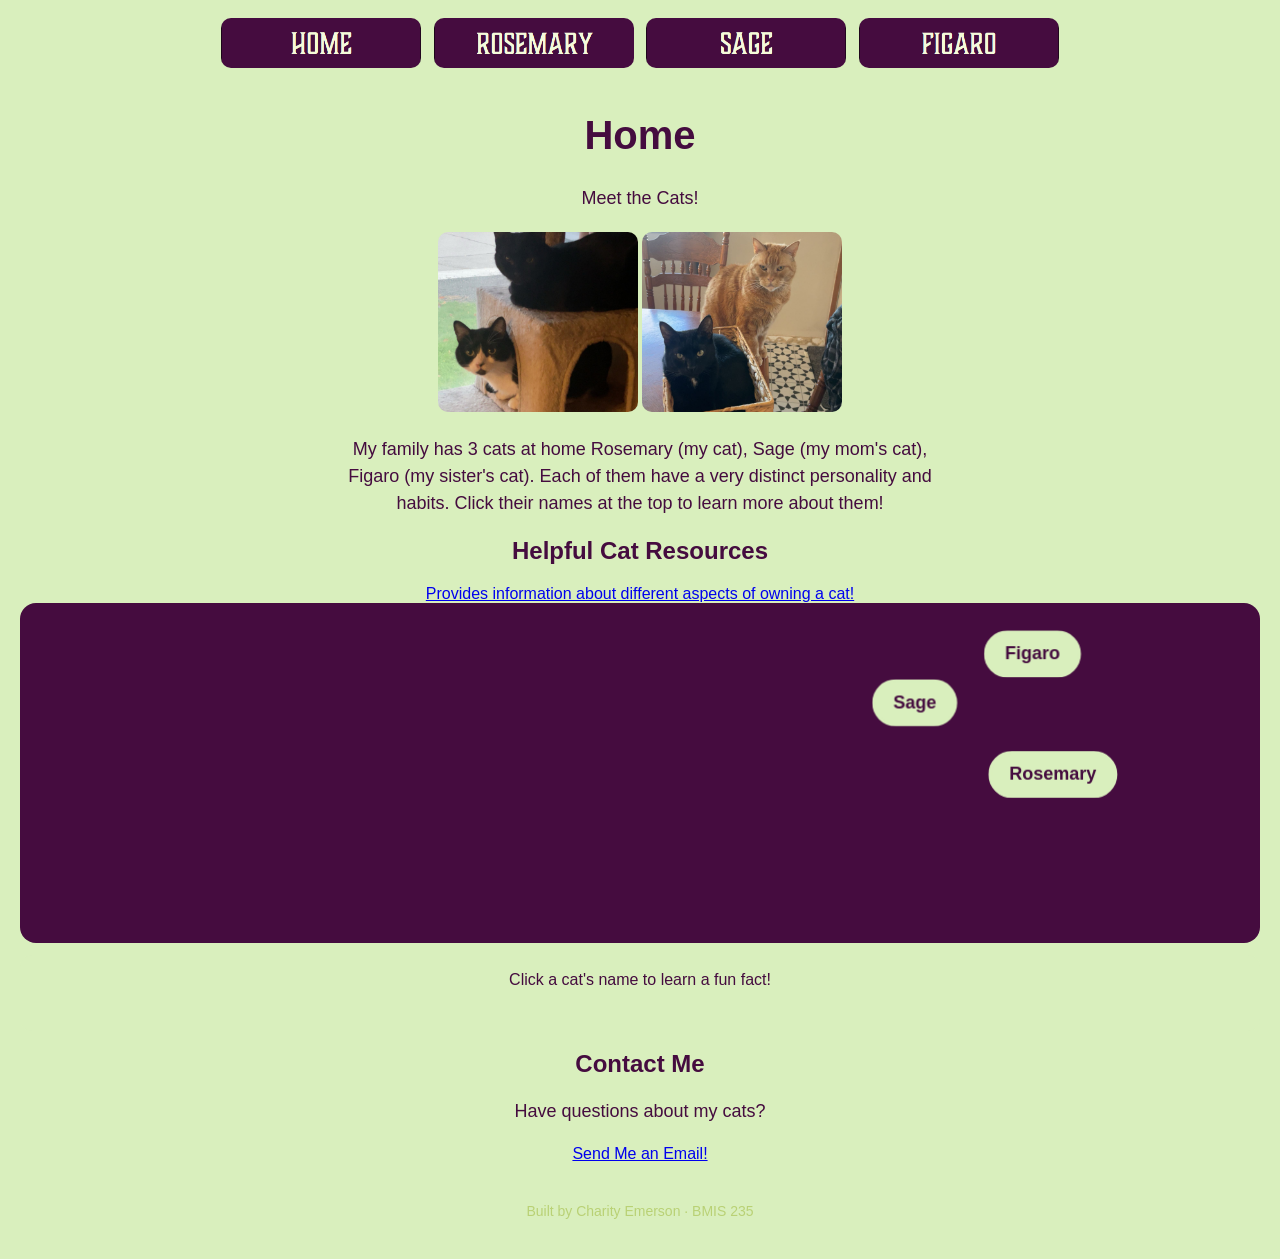
==== commit 97f9f101: "Modify cat facts for Sage and Figaro Updated cat facts for Sage and Figaro with additional details." ====
--- a/index.html
+++ b/index.html
@@ -115,8 +115,8 @@
   // ✏️ EDIT ME: replace these with your cats' real names and fun facts
   var cats = [
     { name: "Rosemary", fact: "She is a female orange cat with orange eyes! (pretty rare!)" },
-    { name: "Sage",    fact: "She waits on the bathroom counter for us to turn the faucet on for her!." },
-    { name: "Figaro",     fact: "My sister named him Figaro because he looks really similar to the cat from Pinoccho name Figaro" }
+    { name: "Sage",    fact: "She waits on the bathroom counter for us to turn the faucet on for her!" },
+    { name: "Figaro",     fact: "My sister named him Figaro because he looks really similar to the cat from Pinoccho name Figaro! Typically we call him Fig though." }
   ];
 
   var stage = document.querySelector(".showcase .cat-stage");
--- a/styles.css
+++ b/styles.css
@@ -59,20 +59,12 @@
     margin-top: 40px;
 }
 
-.cat-photos {
-    display: flex;
-    justify-content: center;
-    gap: 20px;
-    flex-wrap: wrap;
+img {
+    width: 200px;
+    height: 180px;
+    object-fit: cover;
+    border-radius: 10px;
 }
-
-.cat-photos img {
-    width: 250px;
-    height: 200px;
-    object-fit: cover;
-    border-radius: 12px;
-}
-
 .interactive, .links {
     padding: 25px;
 }
